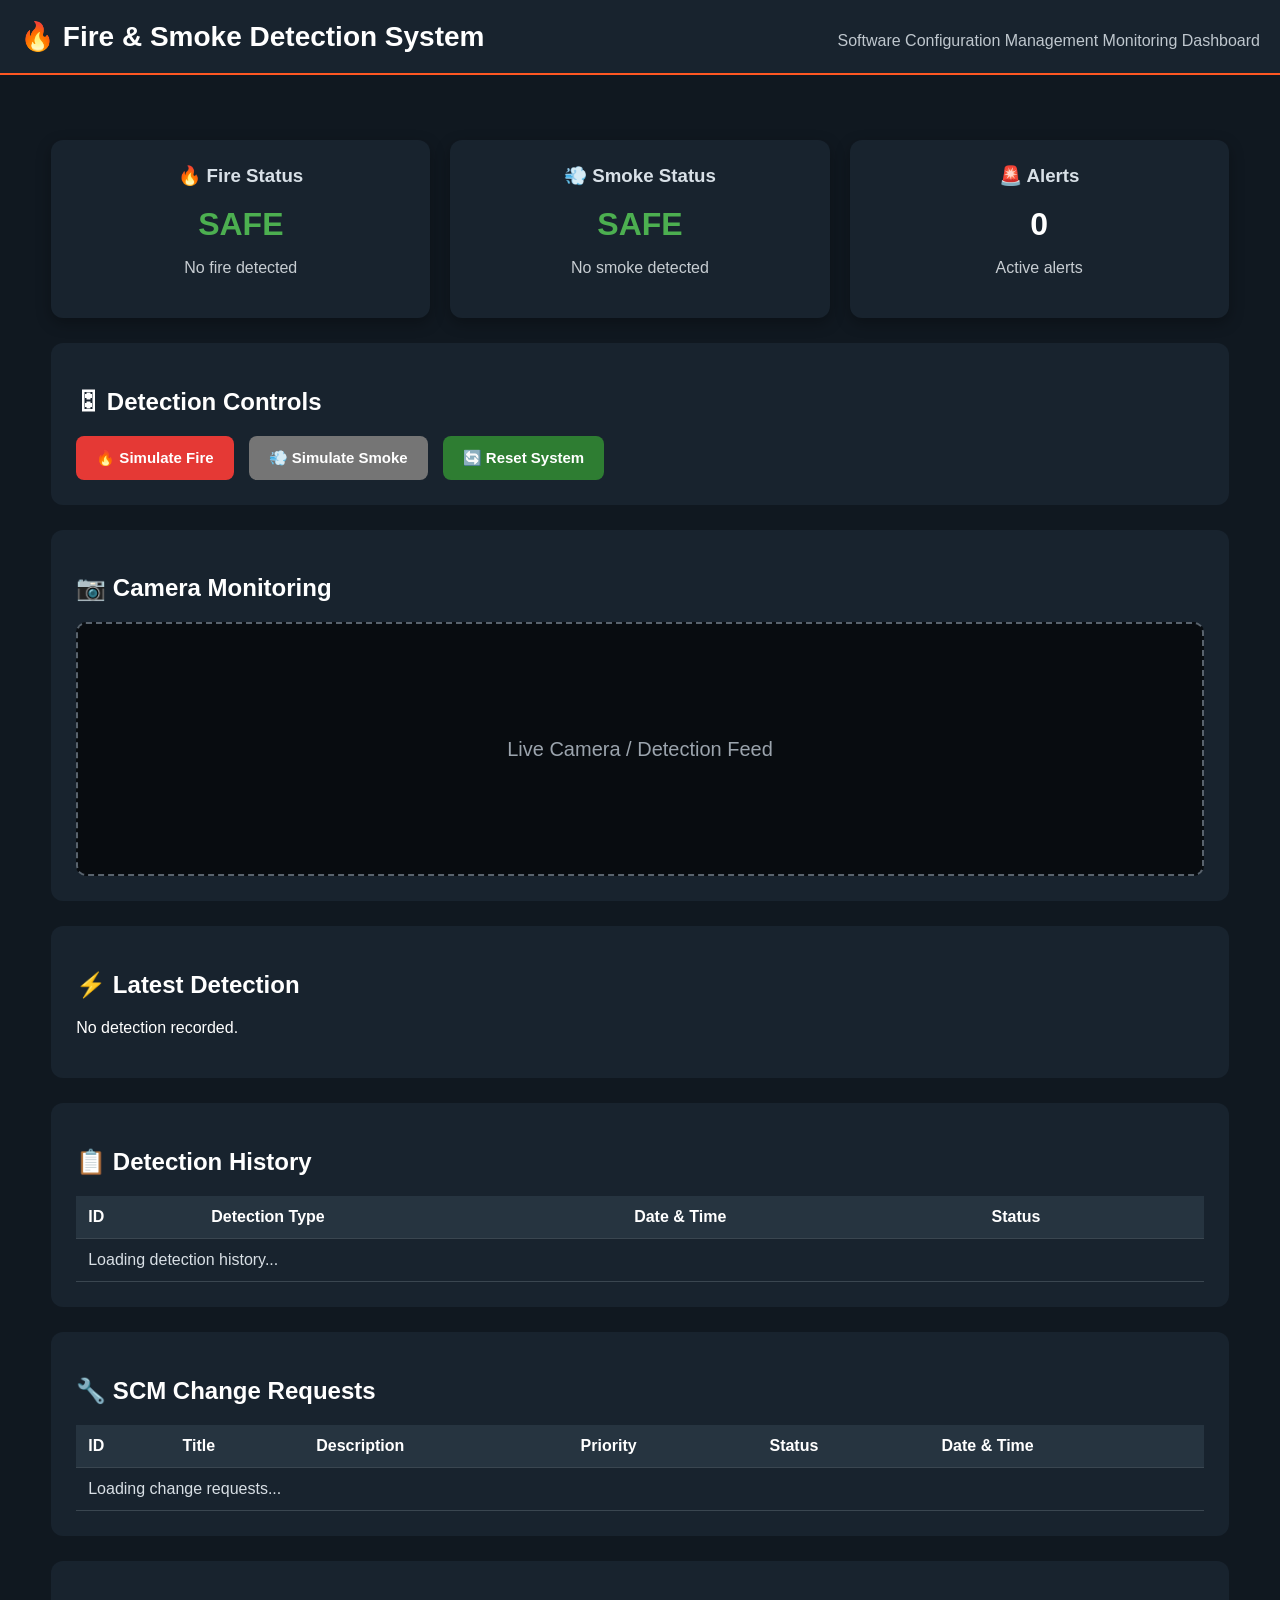
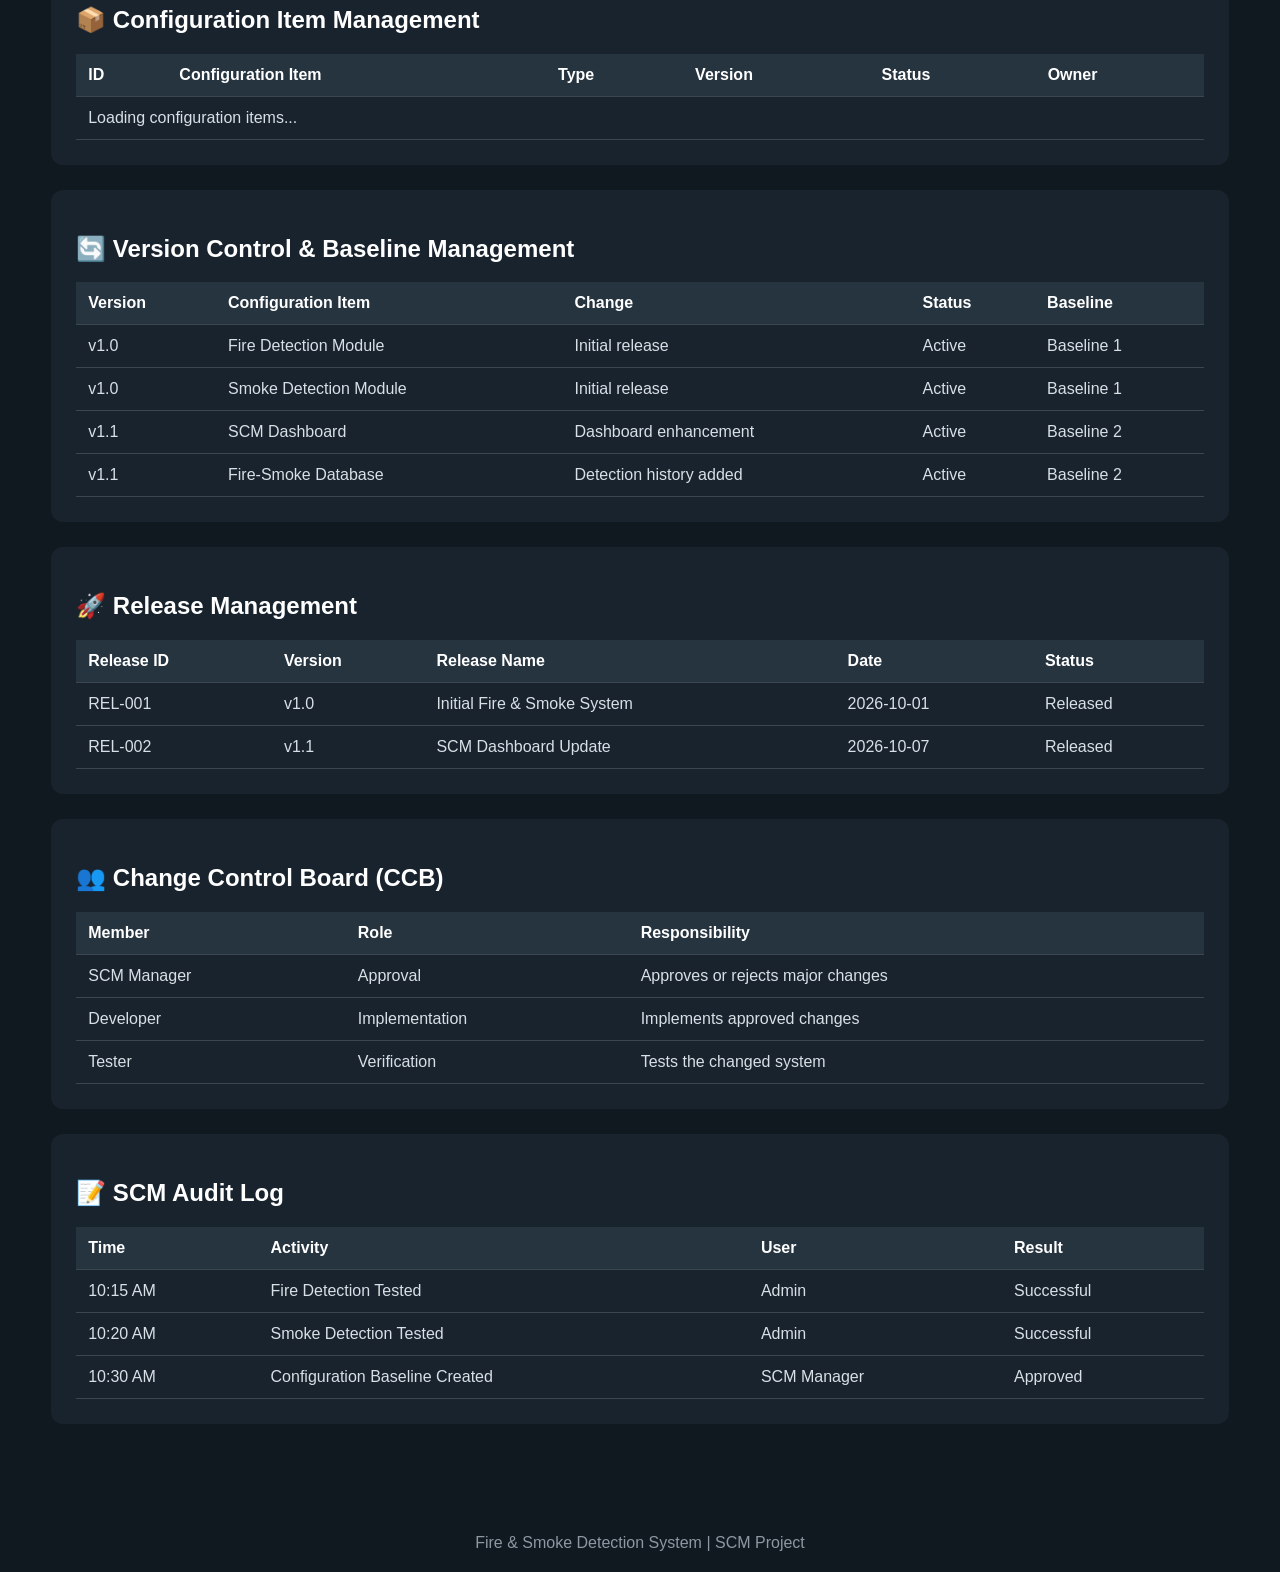
==== index.html @ d0b24cec "Add files via upload" ====
<!DOCTYPE html>
<html lang="en">

<head>

    <meta charset="UTF-8">
    <meta name="viewport" content="width=device-width, initial-scale=1.0">

    <title>Fire & Smoke Detection - SCM Dashboard</title>

    <link rel="stylesheet" href="style.css">

    <style>

        body {
            font-family: Arial, sans-serif;
            margin: 0;
            background: #101820;
            color: white;
        }

        .header {
            background: #18232e;
            padding: 20px;
            text-align: center;
            border-bottom: 2px solid #ff5722;
        }

        .header h1 {
            margin: 0;
            font-size: 28px;
        }

        .header p {
            margin: 8px 0 0;
            color: #bfc7ce;
        }

        .container {
            width: 92%;
            margin: 25px auto;
        }

        .cards {
            display: grid;
            grid-template-columns: repeat(3, 1fr);
            gap: 20px;
            margin-bottom: 25px;
        }

        .card {
            background: #18232e;
            padding: 25px;
            border-radius: 12px;
            text-align: center;
            box-shadow: 0 5px 15px rgba(0, 0, 0, 0.3);
        }

        .card h3 {
            color: #d8e0e7;
        }

        .number {
            font-size: 32px;
            font-weight: bold;
            margin: 15px 0;
        }

        .safe {
            color: #4caf50;
        }

        .danger {
            color: #ff5252;
        }

        .message {
            color: #c7cdd2;
        }

        .controls,
        .camera,
        .latest,
        .history-section,
        .change-section,
        .version-section {
            background: #18232e;
            padding: 25px;
            border-radius: 12px;
            margin-bottom: 25px;
        }

        .buttons {
            display: flex;
            gap: 15px;
            flex-wrap: wrap;
        }

        button {
            padding: 13px 20px;
            border: none;
            border-radius: 8px;
            cursor: pointer;
            font-size: 15px;
            font-weight: bold;
        }

        .fire-btn {
            background: #e53935;
            color: white;
        }

        .smoke-btn {
            background: #757575;
            color: white;
        }

        .reset-btn {
            background: #2e7d32;
            color: white;
        }

        button:hover {
            opacity: 0.85;
        }

        .camera-box {
            height: 250px;
            background: #080c10;
            border: 2px dashed #59636d;
            border-radius: 10px;

            display: flex;
            align-items: center;
            justify-content: center;

            color: #9ba4ad;
            font-size: 20px;
        }

        table {
            width: 100%;
            border-collapse: collapse;
            margin-top: 15px;
            min-width: 700px;
        }

        th,
        td {
            padding: 12px;
            border-bottom: 1px solid #3a4650;
            text-align: left;
        }

        th {
            background: #263440;
        }

        td {
            color: #d8dfe5;
        }

        .footer {
            text-align: center;
            padding: 20px;
            color: #8d98a3;
        }

        @media (max-width: 800px) {

            .cards {
                grid-template-columns: 1fr;
            }

            .container {
                width: 95%;
            }

        }

    </style>

</head>

<body>


    <!-- ================= HEADER ================= -->

    <header class="header">

        <h1>🔥 Fire & Smoke Detection System</h1>

        <p>
            Software Configuration Management Monitoring Dashboard
        </p>

    </header>


    <div class="container">


        <!-- ================= STATUS CARDS ================= -->

        <section class="cards">

            <div class="card">

                <h3>🔥 Fire Status</h3>

                <div id="fireStatus" class="number safe">
                    SAFE
                </div>

                <p id="fireMessage" class="message">
                    No fire detected
                </p>

            </div>


            <div class="card">

                <h3>💨 Smoke Status</h3>

                <div id="smokeStatus" class="number safe">
                    SAFE
                </div>

                <p id="smokeMessage" class="message">
                    No smoke detected
                </p>

            </div>


            <div class="card">

                <h3>🚨 Alerts</h3>

                <div id="alertCount" class="number">
                    0
                </div>

                <p class="message">
                    Active alerts
                </p>

            </div>

        </section>


        <!-- ================= DETECTION CONTROLS ================= -->

        <section class="controls">

            <h2>🎛 Detection Controls</h2>

            <div class="buttons">

                <button
                    class="fire-btn"
                    onclick="detectFire()">
                    🔥 Simulate Fire
                </button>

                <button
                    class="smoke-btn"
                    onclick="detectSmoke()">
                    💨 Simulate Smoke
                </button>

                <button
                    class="reset-btn"
                    onclick="resetSystem()">
                    🔄 Reset System
                </button>

            </div>

        </section>


        <!-- ================= CAMERA ================= -->

        <section class="camera">

            <h2>📷 Camera Monitoring</h2>

            <div class="camera-box">
                Live Camera / Detection Feed
            </div>

        </section>


        <!-- ================= LATEST DETECTION ================= -->

        <section class="latest">

            <h2>⚡ Latest Detection</h2>

            <p id="latestDetection">
                No detection recorded.
            </p>

        </section>


        <!-- ================= DETECTION HISTORY ================= -->

        <section class="history-section">

            <h2>📋 Detection History</h2>

            <table>

                <thead>

                    <tr>
                        <th>ID</th>
                        <th>Detection Type</th>
                        <th>Date & Time</th>
                        <th>Status</th>
                    </tr>

                </thead>

                <tbody id="detectionTableBody">

                    <tr>
                        <td colspan="4">
                            Loading detection history...
                        </td>
                    </tr>

                </tbody>

            </table>

        </section>


        <!-- ================= SCM CHANGE REQUESTS ================= -->

        <section class="change-section">

            <h2>🔧 SCM Change Requests</h2>

            <table>

                <thead>

                    <tr>
                        <th>ID</th>
                        <th>Title</th>
                        <th>Description</th>
                        <th>Priority</th>
                        <th>Status</th>
                        <th>Date & Time</th>
                    </tr>

                </thead>

                <tbody id="changeRequestBody">

                    <tr>
                        <td colspan="6">
                            Loading change requests...
                        </td>
                    </tr>

                </tbody>

            </table>

        </section>


        <!-- ================= CONFIGURATION ITEMS ================= -->

        <section class="change-section">

            <h2>📦 Configuration Item Management</h2>

            <table>

                <thead>

                    <tr>
                        <th>ID</th>
                        <th>Configuration Item</th>
                        <th>Type</th>
                        <th>Version</th>
                        <th>Status</th>
                        <th>Owner</th>
                    </tr>

                </thead>

                <tbody id="configurationItemBody">

                    <tr>
                        <td colspan="6">
                            Loading configuration items...
                        </td>
                    </tr>

                </tbody>

            </table>

        </section>


        <!-- ================= VERSION CONTROL ================= -->

        <section class="version-section">

            <h2>🔄 Version Control & Baseline Management</h2>

            <table>

                <thead>

                    <tr>
                        <th>Version</th>
                        <th>Configuration Item</th>
                        <th>Change</th>
                        <th>Status</th>
                        <th>Baseline</th>
                    </tr>

                </thead>

                <tbody>

                    <tr>
                        <td>v1.0</td>
                        <td>Fire Detection Module</td>
                        <td>Initial release</td>
                        <td>Active</td>
                        <td>Baseline 1</td>
                    </tr>

                    <tr>
                        <td>v1.0</td>
                        <td>Smoke Detection Module</td>
                        <td>Initial release</td>
                        <td>Active</td>
                        <td>Baseline 1</td>
                    </tr>

                    <tr>
                        <td>v1.1</td>
                        <td>SCM Dashboard</td>
                        <td>Dashboard enhancement</td>
                        <td>Active</td>
                        <td>Baseline 2</td>
                    </tr>

                    <tr>
                        <td>v1.1</td>
                        <td>Fire-Smoke Database</td>
                        <td>Detection history added</td>
                        <td>Active</td>
                        <td>Baseline 2</td>
                    </tr>

                </tbody>

            </table>

        </section>


        <!-- ================= RELEASE MANAGEMENT ================= -->

        <section class="version-section">

            <h2>🚀 Release Management</h2>

            <table>

                <thead>

                    <tr>
                        <th>Release ID</th>
                        <th>Version</th>
                        <th>Release Name</th>
                        <th>Date</th>
                        <th>Status</th>
                    </tr>

                </thead>

                <tbody>

                    <tr>
                        <td>REL-001</td>
                        <td>v1.0</td>
                        <td>Initial Fire & Smoke System</td>
                        <td>2026-10-01</td>
                        <td>Released</td>
                    </tr>

                    <tr>
                        <td>REL-002</td>
                        <td>v1.1</td>
                        <td>SCM Dashboard Update</td>
                        <td>2026-10-07</td>
                        <td>Released</td>
                    </tr>

                </tbody>

            </table>

        </section>


        <!-- ================= CHANGE CONTROL BOARD ================= -->

        <section class="version-section">

            <h2>👥 Change Control Board (CCB)</h2>

            <table>

                <thead>

                    <tr>
                        <th>Member</th>
                        <th>Role</th>
                        <th>Responsibility</th>
                    </tr>

                </thead>

                <tbody>

                    <tr>
                        <td>SCM Manager</td>
                        <td>Approval</td>
                        <td>Approves or rejects major changes</td>
                    </tr>

                    <tr>
                        <td>Developer</td>
                        <td>Implementation</td>
                        <td>Implements approved changes</td>
                    </tr>

                    <tr>
                        <td>Tester</td>
                        <td>Verification</td>
                        <td>Tests the changed system</td>
                    </tr>

                </tbody>

            </table>

        </section>


        <!-- ================= SCM AUDIT LOG ================= -->

        <section class="version-section">

            <h2>📝 SCM Audit Log</h2>

            <table>

                <thead>

                    <tr>
                        <th>Time</th>
                        <th>Activity</th>
                        <th>User</th>
                        <th>Result</th>
                    </tr>

                </thead>

                <tbody>

                    <tr>
                        <td>10:15 AM</td>
                        <td>Fire Detection Tested</td>
                        <td>Admin</td>
                        <td>Successful</td>
                    </tr>

                    <tr>
                        <td>10:20 AM</td>
                        <td>Smoke Detection Tested</td>
                        <td>Admin</td>
                        <td>Successful</td>
                    </tr>

                    <tr>
                        <td>10:30 AM</td>
                        <td>Configuration Baseline Created</td>
                        <td>SCM Manager</td>
                        <td>Approved</td>
                    </tr>

                </tbody>

            </table>

        </section>


    </div>


    <!-- ================= FOOTER ================= -->

    <footer class="footer">

        Fire & Smoke Detection System | SCM Project

    </footer>


    <script src="script.js"></script>

</body>

</html>
---- style.css ----
body {
    margin: 0;
    font-family: Arial, sans-serif;
    background: #0f172a;
    color: white;
}

.header {
    background: #1e293b;
    padding: 20px 40px;
    display: flex;
    justify-content: space-between;
    align-items: center;
}

.logo {
    font-size: 24px;
    font-weight: bold;
}

.status {
    color: #22c55e;
}

.container {
    padding: 40px;
}

.welcome {
    margin-bottom: 30px;
}

.cards {
    display: grid;
    grid-template-columns: repeat(4, 1fr);
    gap: 20px;
}

.card {
    background: #1e293b;
    padding: 25px;
    border-radius: 15px;
    box-shadow: 0 5px 15px rgba(0,0,0,0.3);
}

.card h3 {
    margin-top: 0;
}

.number {
    font-size: 32px;
    font-weight: bold;
}

.safe {
    color: #22c55e;
}

.warning {
    color: #facc15;
}

.danger {
    color: #ef4444;
}

button {
    background: #ef4444;
    color: white;
    border: none;
    padding: 12px 25px;
    border-radius: 8px;
    cursor: pointer;
}

button:hover {
    background: #dc2626;
}
.login-container {
    min-height: 100vh;
    display: flex;
    justify-content: center;
    align-items: center;
}

.login-box {
    width: 350px;
    background: #1e293b;
    padding: 40px;
    border-radius: 20px;
    text-align: center;
    box-shadow: 0 10px 30px rgba(0,0,0,0.4);
}

.login-box h1 {
    font-size: 50px;
    margin-bottom: 10px;
}

.login-box h2 {
    margin-bottom: 5px;
}

.login-box p {
    color: #94a3b8;
    margin-bottom: 30px;
}

.login-box form {
    text-align: left;
}

.login-box label {
    display: block;
    margin-top: 15px;
    margin-bottom: 8px;
}

.login-box input {
    width: 100%;
    padding: 12px;
    box-sizing: border-box;
    border: none;
    border-radius: 8px;
    background: #334155;
    color: white;
    outline: none;
}

.login-box button {
    width: 100%;
    margin-top: 25px;
}
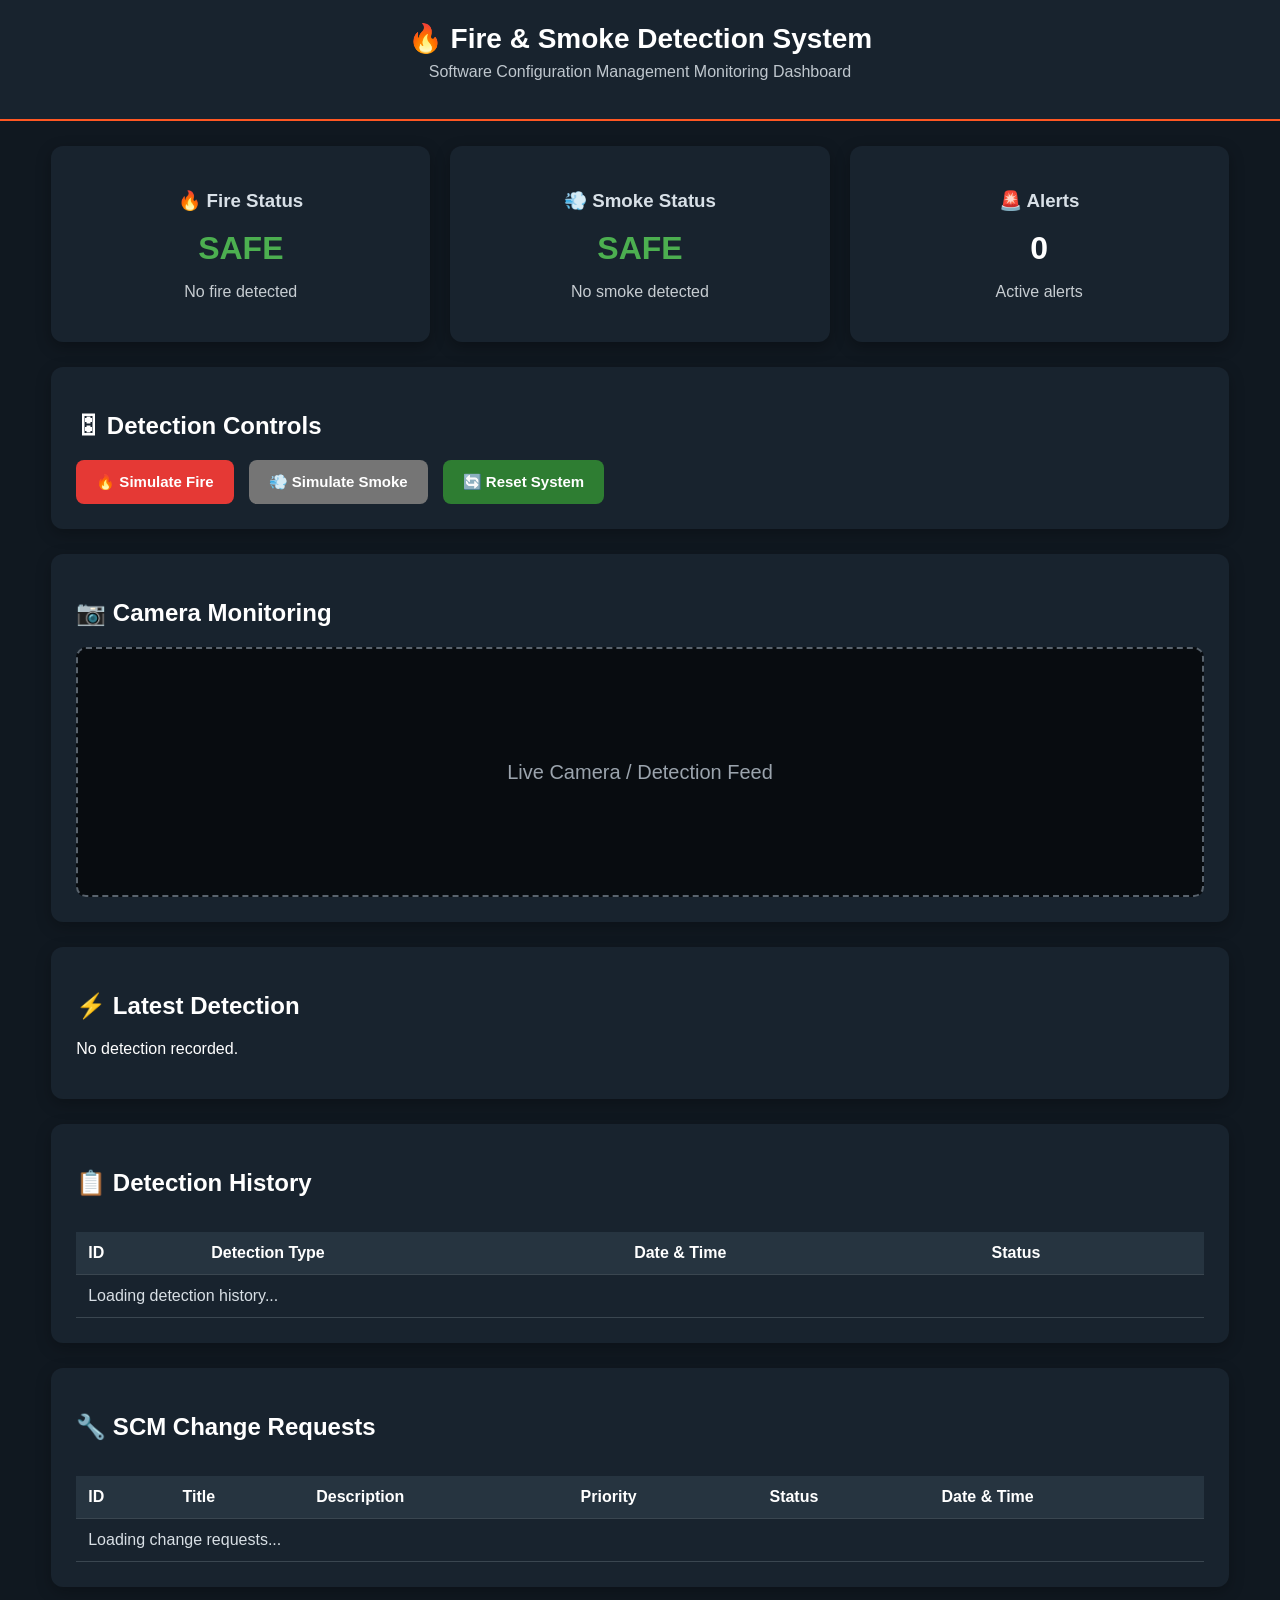
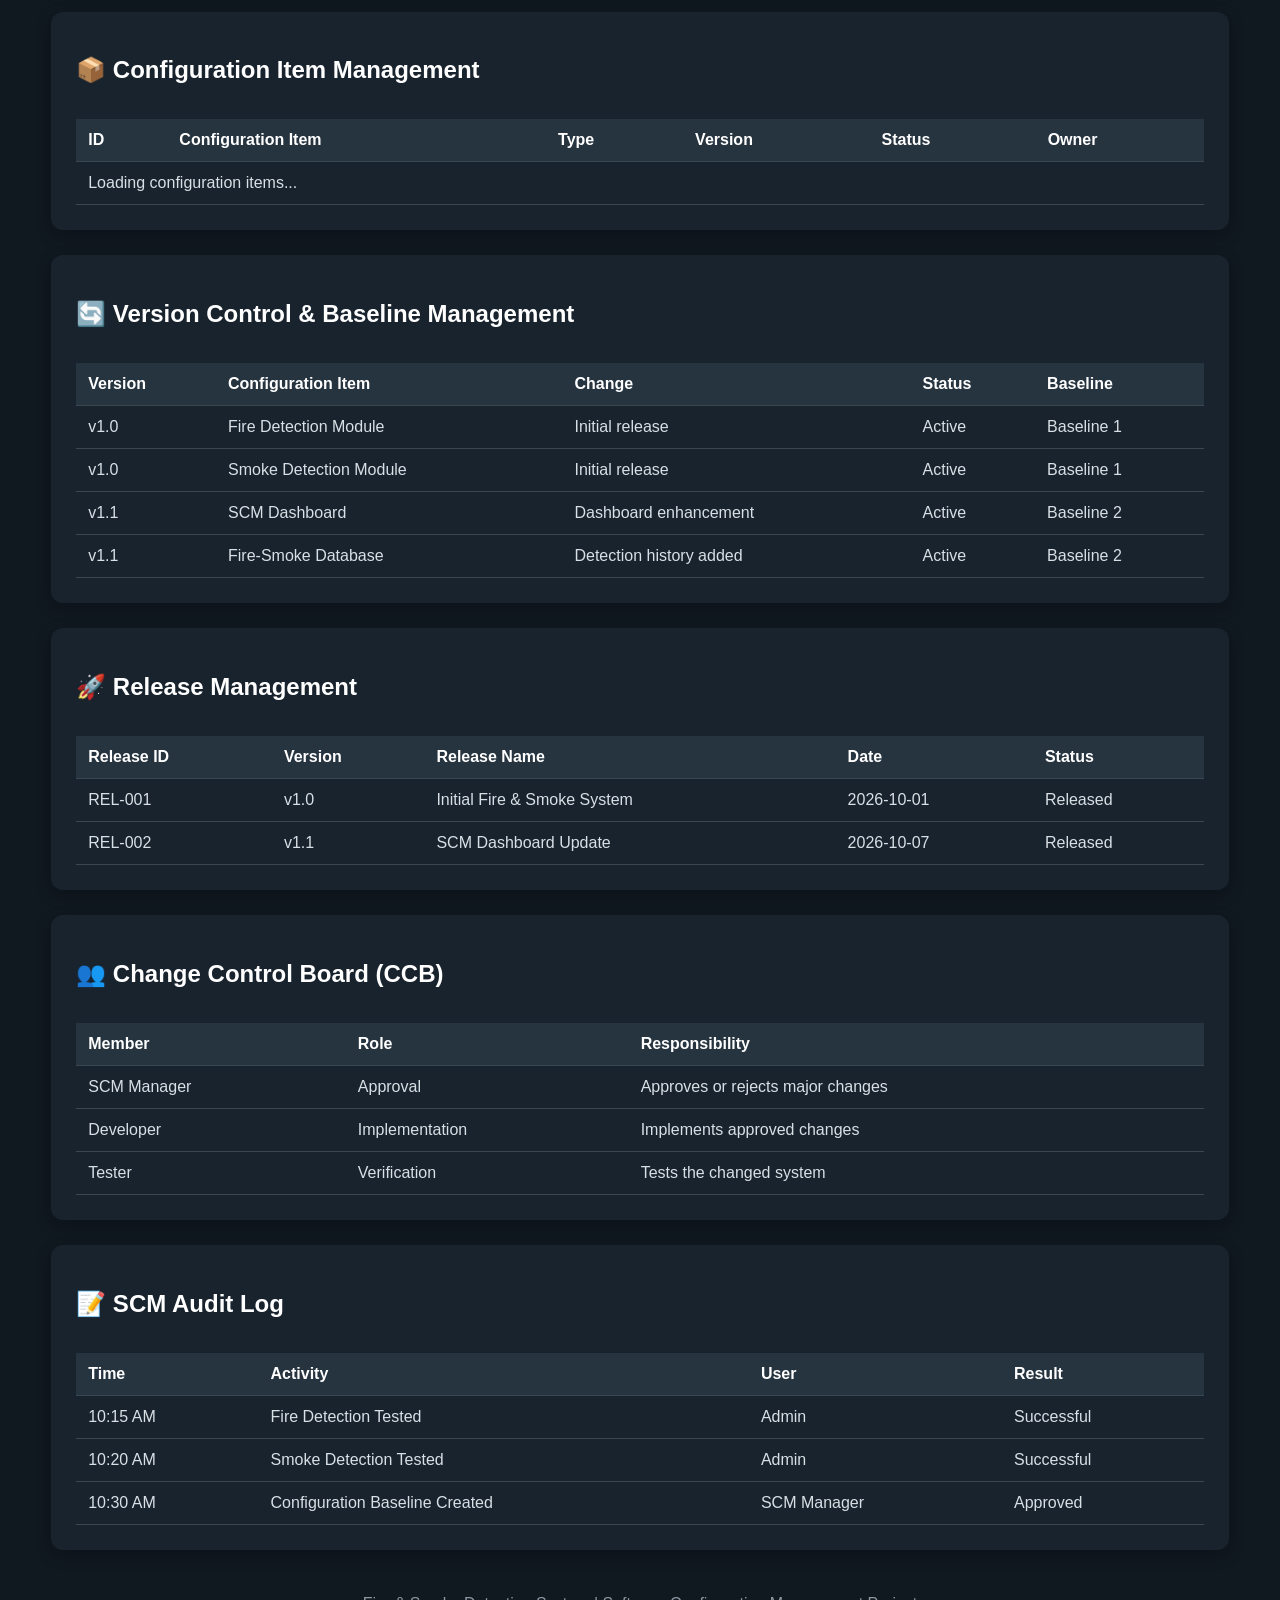
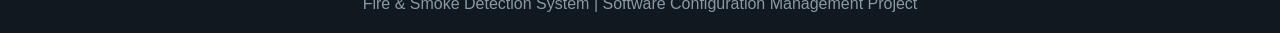
==== commit 9c2e9b88: "Add files via upload Final Fire and Smoke SCM Dashboard" ====
--- a/index.html
+++ b/index.html
@@ -4,192 +4,27 @@
 <head>
 
     <meta charset="UTF-8">
-    <meta name="viewport" content="width=device-width, initial-scale=1.0">
-
-    <title>Fire & Smoke Detection - SCM Dashboard</title>
+
+    <meta name="viewport"
+          content="width=device-width, initial-scale=1.0">
+
+    <title>
+        Fire & Smoke Detection - SCM Dashboard
+    </title>
 
     <link rel="stylesheet" href="style.css">
 
-    <style>
-
-        body {
-            font-family: Arial, sans-serif;
-            margin: 0;
-            background: #101820;
-            color: white;
-        }
-
-        .header {
-            background: #18232e;
-            padding: 20px;
-            text-align: center;
-            border-bottom: 2px solid #ff5722;
-        }
-
-        .header h1 {
-            margin: 0;
-            font-size: 28px;
-        }
-
-        .header p {
-            margin: 8px 0 0;
-            color: #bfc7ce;
-        }
-
-        .container {
-            width: 92%;
-            margin: 25px auto;
-        }
-
-        .cards {
-            display: grid;
-            grid-template-columns: repeat(3, 1fr);
-            gap: 20px;
-            margin-bottom: 25px;
-        }
-
-        .card {
-            background: #18232e;
-            padding: 25px;
-            border-radius: 12px;
-            text-align: center;
-            box-shadow: 0 5px 15px rgba(0, 0, 0, 0.3);
-        }
-
-        .card h3 {
-            color: #d8e0e7;
-        }
-
-        .number {
-            font-size: 32px;
-            font-weight: bold;
-            margin: 15px 0;
-        }
-
-        .safe {
-            color: #4caf50;
-        }
-
-        .danger {
-            color: #ff5252;
-        }
-
-        .message {
-            color: #c7cdd2;
-        }
-
-        .controls,
-        .camera,
-        .latest,
-        .history-section,
-        .change-section,
-        .version-section {
-            background: #18232e;
-            padding: 25px;
-            border-radius: 12px;
-            margin-bottom: 25px;
-        }
-
-        .buttons {
-            display: flex;
-            gap: 15px;
-            flex-wrap: wrap;
-        }
-
-        button {
-            padding: 13px 20px;
-            border: none;
-            border-radius: 8px;
-            cursor: pointer;
-            font-size: 15px;
-            font-weight: bold;
-        }
-
-        .fire-btn {
-            background: #e53935;
-            color: white;
-        }
-
-        .smoke-btn {
-            background: #757575;
-            color: white;
-        }
-
-        .reset-btn {
-            background: #2e7d32;
-            color: white;
-        }
-
-        button:hover {
-            opacity: 0.85;
-        }
-
-        .camera-box {
-            height: 250px;
-            background: #080c10;
-            border: 2px dashed #59636d;
-            border-radius: 10px;
-
-            display: flex;
-            align-items: center;
-            justify-content: center;
-
-            color: #9ba4ad;
-            font-size: 20px;
-        }
-
-        table {
-            width: 100%;
-            border-collapse: collapse;
-            margin-top: 15px;
-            min-width: 700px;
-        }
-
-        th,
-        td {
-            padding: 12px;
-            border-bottom: 1px solid #3a4650;
-            text-align: left;
-        }
-
-        th {
-            background: #263440;
-        }
-
-        td {
-            color: #d8dfe5;
-        }
-
-        .footer {
-            text-align: center;
-            padding: 20px;
-            color: #8d98a3;
-        }
-
-        @media (max-width: 800px) {
-
-            .cards {
-                grid-template-columns: 1fr;
-            }
-
-            .container {
-                width: 95%;
-            }
-
-        }
-
-    </style>
-
 </head>
 
 <body>
 
-
-    <!-- ================= HEADER ================= -->
+    <!-- HEADER -->
 
     <header class="header">
 
-        <h1>🔥 Fire & Smoke Detection System</h1>
+        <h1>
+            🔥 Fire & Smoke Detection System
+        </h1>
 
         <p>
             Software Configuration Management Monitoring Dashboard
@@ -201,19 +36,23 @@
     <div class="container">
 
 
-        <!-- ================= STATUS CARDS ================= -->
+        <!-- STATUS CARDS -->
 
         <section class="cards">
 
             <div class="card">
 
-                <h3>🔥 Fire Status</h3>
-
-                <div id="fireStatus" class="number safe">
+                <h3>
+                    🔥 Fire Status
+                </h3>
+
+                <div id="fireStatus"
+                     class="number safe">
                     SAFE
                 </div>
 
-                <p id="fireMessage" class="message">
+                <p id="fireMessage"
+                   class="message">
                     No fire detected
                 </p>
 
@@ -222,13 +61,17 @@
 
             <div class="card">
 
-                <h3>💨 Smoke Status</h3>
-
-                <div id="smokeStatus" class="number safe">
+                <h3>
+                    💨 Smoke Status
+                </h3>
+
+                <div id="smokeStatus"
+                     class="number safe">
                     SAFE
                 </div>
 
-                <p id="smokeMessage" class="message">
+                <p id="smokeMessage"
+                   class="message">
                     No smoke detected
                 </p>
 
@@ -237,9 +80,12 @@
 
             <div class="card">
 
-                <h3>🚨 Alerts</h3>
-
-                <div id="alertCount" class="number">
+                <h3>
+                    🚨 Alerts
+                </h3>
+
+                <div id="alertCount"
+                     class="number">
                     0
                 </div>
 
@@ -252,30 +98,37 @@
         </section>
 
 
-        <!-- ================= DETECTION CONTROLS ================= -->
-
-        <section class="controls">
-
-            <h2>🎛 Detection Controls</h2>
+        <!-- DETECTION CONTROLS -->
+
+        <section class="section-box">
+
+            <h2>
+                🎛 Detection Controls
+            </h2>
 
             <div class="buttons">
 
-                <button
-                    class="fire-btn"
-                    onclick="detectFire()">
+                <button class="fire-btn"
+                        onclick="detectFire()">
+
                     🔥 Simulate Fire
+
                 </button>
 
-                <button
-                    class="smoke-btn"
-                    onclick="detectSmoke()">
+
+                <button class="smoke-btn"
+                        onclick="detectSmoke()">
+
                     💨 Simulate Smoke
+
                 </button>
 
-                <button
-                    class="reset-btn"
-                    onclick="resetSystem()">
+
+                <button class="reset-btn"
+                        onclick="resetSystem()">
+
                     🔄 Reset System
+
                 </button>
 
             </div>
@@ -283,334 +136,394 @@
         </section>
 
 
-        <!-- ================= CAMERA ================= -->
-
-        <section class="camera">
-
-            <h2>📷 Camera Monitoring</h2>
+        <!-- CAMERA -->
+
+        <section class="section-box">
+
+            <h2>
+                📷 Camera Monitoring
+            </h2>
 
             <div class="camera-box">
+
                 Live Camera / Detection Feed
-            </div>
-
-        </section>
-
-
-        <!-- ================= LATEST DETECTION ================= -->
-
-        <section class="latest">
-
-            <h2>⚡ Latest Detection</h2>
+
+            </div>
+
+        </section>
+
+
+        <!-- LATEST DETECTION -->
+
+        <section class="section-box">
+
+            <h2>
+                ⚡ Latest Detection
+            </h2>
 
             <p id="latestDetection">
+
                 No detection recorded.
+
             </p>
 
         </section>
 
 
-        <!-- ================= DETECTION HISTORY ================= -->
-
-        <section class="history-section">
-
-            <h2>📋 Detection History</h2>
-
-            <table>
-
-                <thead>
-
-                    <tr>
-                        <th>ID</th>
-                        <th>Detection Type</th>
-                        <th>Date & Time</th>
-                        <th>Status</th>
-                    </tr>
-
-                </thead>
-
-                <tbody id="detectionTableBody">
-
-                    <tr>
-                        <td colspan="4">
-                            Loading detection history...
-                        </td>
-                    </tr>
-
-                </tbody>
-
-            </table>
-
-        </section>
-
-
-        <!-- ================= SCM CHANGE REQUESTS ================= -->
-
-        <section class="change-section">
-
-            <h2>🔧 SCM Change Requests</h2>
-
-            <table>
-
-                <thead>
-
-                    <tr>
-                        <th>ID</th>
-                        <th>Title</th>
-                        <th>Description</th>
-                        <th>Priority</th>
-                        <th>Status</th>
-                        <th>Date & Time</th>
-                    </tr>
-
-                </thead>
-
-                <tbody id="changeRequestBody">
-
-                    <tr>
-                        <td colspan="6">
-                            Loading change requests...
-                        </td>
-                    </tr>
-
-                </tbody>
-
-            </table>
-
-        </section>
-
-
-        <!-- ================= CONFIGURATION ITEMS ================= -->
-
-        <section class="change-section">
-
-            <h2>📦 Configuration Item Management</h2>
-
-            <table>
-
-                <thead>
-
-                    <tr>
-                        <th>ID</th>
-                        <th>Configuration Item</th>
-                        <th>Type</th>
-                        <th>Version</th>
-                        <th>Status</th>
-                        <th>Owner</th>
-                    </tr>
-
-                </thead>
-
-                <tbody id="configurationItemBody">
-
-                    <tr>
-                        <td colspan="6">
-                            Loading configuration items...
-                        </td>
-                    </tr>
-
-                </tbody>
-
-            </table>
-
-        </section>
-
-
-        <!-- ================= VERSION CONTROL ================= -->
-
-        <section class="version-section">
-
-            <h2>🔄 Version Control & Baseline Management</h2>
-
-            <table>
-
-                <thead>
-
-                    <tr>
-                        <th>Version</th>
-                        <th>Configuration Item</th>
-                        <th>Change</th>
-                        <th>Status</th>
-                        <th>Baseline</th>
-                    </tr>
-
-                </thead>
-
-                <tbody>
-
-                    <tr>
-                        <td>v1.0</td>
-                        <td>Fire Detection Module</td>
-                        <td>Initial release</td>
-                        <td>Active</td>
-                        <td>Baseline 1</td>
-                    </tr>
-
-                    <tr>
-                        <td>v1.0</td>
-                        <td>Smoke Detection Module</td>
-                        <td>Initial release</td>
-                        <td>Active</td>
-                        <td>Baseline 1</td>
-                    </tr>
-
-                    <tr>
-                        <td>v1.1</td>
-                        <td>SCM Dashboard</td>
-                        <td>Dashboard enhancement</td>
-                        <td>Active</td>
-                        <td>Baseline 2</td>
-                    </tr>
-
-                    <tr>
-                        <td>v1.1</td>
-                        <td>Fire-Smoke Database</td>
-                        <td>Detection history added</td>
-                        <td>Active</td>
-                        <td>Baseline 2</td>
-                    </tr>
-
-                </tbody>
-
-            </table>
-
-        </section>
-
-
-        <!-- ================= RELEASE MANAGEMENT ================= -->
-
-        <section class="version-section">
-
-            <h2>🚀 Release Management</h2>
-
-            <table>
-
-                <thead>
-
-                    <tr>
-                        <th>Release ID</th>
-                        <th>Version</th>
-                        <th>Release Name</th>
-                        <th>Date</th>
-                        <th>Status</th>
-                    </tr>
-
-                </thead>
-
-                <tbody>
-
-                    <tr>
-                        <td>REL-001</td>
-                        <td>v1.0</td>
-                        <td>Initial Fire & Smoke System</td>
-                        <td>2026-10-01</td>
-                        <td>Released</td>
-                    </tr>
-
-                    <tr>
-                        <td>REL-002</td>
-                        <td>v1.1</td>
-                        <td>SCM Dashboard Update</td>
-                        <td>2026-10-07</td>
-                        <td>Released</td>
-                    </tr>
-
-                </tbody>
-
-            </table>
-
-        </section>
-
-
-        <!-- ================= CHANGE CONTROL BOARD ================= -->
-
-        <section class="version-section">
-
-            <h2>👥 Change Control Board (CCB)</h2>
-
-            <table>
-
-                <thead>
-
-                    <tr>
-                        <th>Member</th>
-                        <th>Role</th>
-                        <th>Responsibility</th>
-                    </tr>
-
-                </thead>
-
-                <tbody>
-
-                    <tr>
-                        <td>SCM Manager</td>
-                        <td>Approval</td>
-                        <td>Approves or rejects major changes</td>
-                    </tr>
-
-                    <tr>
-                        <td>Developer</td>
-                        <td>Implementation</td>
-                        <td>Implements approved changes</td>
-                    </tr>
-
-                    <tr>
-                        <td>Tester</td>
-                        <td>Verification</td>
-                        <td>Tests the changed system</td>
-                    </tr>
-
-                </tbody>
-
-            </table>
-
-        </section>
-
-
-        <!-- ================= SCM AUDIT LOG ================= -->
-
-        <section class="version-section">
-
-            <h2>📝 SCM Audit Log</h2>
-
-            <table>
-
-                <thead>
-
-                    <tr>
-                        <th>Time</th>
-                        <th>Activity</th>
-                        <th>User</th>
-                        <th>Result</th>
-                    </tr>
-
-                </thead>
-
-                <tbody>
-
-                    <tr>
-                        <td>10:15 AM</td>
-                        <td>Fire Detection Tested</td>
-                        <td>Admin</td>
-                        <td>Successful</td>
-                    </tr>
-
-                    <tr>
-                        <td>10:20 AM</td>
-                        <td>Smoke Detection Tested</td>
-                        <td>Admin</td>
-                        <td>Successful</td>
-                    </tr>
-
-                    <tr>
-                        <td>10:30 AM</td>
-                        <td>Configuration Baseline Created</td>
-                        <td>SCM Manager</td>
-                        <td>Approved</td>
-                    </tr>
-
-                </tbody>
-
-            </table>
+        <!-- DETECTION HISTORY -->
+
+        <section class="section-box">
+
+            <h2>
+                📋 Detection History
+            </h2>
+
+            <div class="table-container">
+
+                <table>
+
+                    <thead>
+
+                        <tr>
+                            <th>ID</th>
+                            <th>Detection Type</th>
+                            <th>Date & Time</th>
+                            <th>Status</th>
+                        </tr>
+
+                    </thead>
+
+                    <tbody id="detectionTableBody">
+
+                        <tr>
+                            <td colspan="4">
+                                Loading detection history...
+                            </td>
+                        </tr>
+
+                    </tbody>
+
+                </table>
+
+            </div>
+
+        </section>
+
+
+        <!-- CHANGE REQUESTS -->
+
+        <section class="section-box">
+
+            <h2>
+                🔧 SCM Change Requests
+            </h2>
+
+            <div class="table-container">
+
+                <table>
+
+                    <thead>
+
+                        <tr>
+                            <th>ID</th>
+                            <th>Title</th>
+                            <th>Description</th>
+                            <th>Priority</th>
+                            <th>Status</th>
+                            <th>Date & Time</th>
+                        </tr>
+
+                    </thead>
+
+                    <tbody id="changeRequestBody">
+
+                        <tr>
+                            <td colspan="6">
+                                Loading change requests...
+                            </td>
+                        </tr>
+
+                    </tbody>
+
+                </table>
+
+            </div>
+
+        </section>
+
+
+        <!-- CONFIGURATION ITEMS -->
+
+        <section class="section-box">
+
+            <h2>
+                📦 Configuration Item Management
+            </h2>
+
+            <div class="table-container">
+
+                <table>
+
+                    <thead>
+
+                        <tr>
+                            <th>ID</th>
+                            <th>Configuration Item</th>
+                            <th>Type</th>
+                            <th>Version</th>
+                            <th>Status</th>
+                            <th>Owner</th>
+                        </tr>
+
+                    </thead>
+
+                    <tbody id="configurationItemBody">
+
+                        <tr>
+                            <td colspan="6">
+                                Loading configuration items...
+                            </td>
+                        </tr>
+
+                    </tbody>
+
+                </table>
+
+            </div>
+
+        </section>
+
+
+        <!-- VERSION CONTROL -->
+
+        <section class="section-box">
+
+            <h2>
+                🔄 Version Control & Baseline Management
+            </h2>
+
+            <div class="table-container">
+
+                <table>
+
+                    <thead>
+
+                        <tr>
+                            <th>Version</th>
+                            <th>Configuration Item</th>
+                            <th>Change</th>
+                            <th>Status</th>
+                            <th>Baseline</th>
+                        </tr>
+
+                    </thead>
+
+                    <tbody>
+
+                        <tr>
+                            <td>v1.0</td>
+                            <td>Fire Detection Module</td>
+                            <td>Initial release</td>
+                            <td>Active</td>
+                            <td>Baseline 1</td>
+                        </tr>
+
+                        <tr>
+                            <td>v1.0</td>
+                            <td>Smoke Detection Module</td>
+                            <td>Initial release</td>
+                            <td>Active</td>
+                            <td>Baseline 1</td>
+                        </tr>
+
+                        <tr>
+                            <td>v1.1</td>
+                            <td>SCM Dashboard</td>
+                            <td>Dashboard enhancement</td>
+                            <td>Active</td>
+                            <td>Baseline 2</td>
+                        </tr>
+
+                        <tr>
+                            <td>v1.1</td>
+                            <td>Fire-Smoke Database</td>
+                            <td>Detection history added</td>
+                            <td>Active</td>
+                            <td>Baseline 2</td>
+                        </tr>
+
+                    </tbody>
+
+                </table>
+
+            </div>
+
+        </section>
+
+
+        <!-- RELEASE MANAGEMENT -->
+
+        <section class="section-box">
+
+            <h2>
+                🚀 Release Management
+            </h2>
+
+            <div class="table-container">
+
+                <table>
+
+                    <thead>
+
+                        <tr>
+                            <th>Release ID</th>
+                            <th>Version</th>
+                            <th>Release Name</th>
+                            <th>Date</th>
+                            <th>Status</th>
+                        </tr>
+
+                    </thead>
+
+                    <tbody>
+
+                        <tr>
+                            <td>REL-001</td>
+                            <td>v1.0</td>
+                            <td>
+                                Initial Fire & Smoke System
+                            </td>
+                            <td>2026-10-01</td>
+                            <td>Released</td>
+                        </tr>
+
+                        <tr>
+                            <td>REL-002</td>
+                            <td>v1.1</td>
+                            <td>
+                                SCM Dashboard Update
+                            </td>
+                            <td>2026-10-07</td>
+                            <td>Released</td>
+                        </tr>
+
+                    </tbody>
+
+                </table>
+
+            </div>
+
+        </section>
+
+
+        <!-- CCB -->
+
+        <section class="section-box">
+
+            <h2>
+                👥 Change Control Board (CCB)
+            </h2>
+
+            <div class="table-container">
+
+                <table>
+
+                    <thead>
+
+                        <tr>
+                            <th>Member</th>
+                            <th>Role</th>
+                            <th>Responsibility</th>
+                        </tr>
+
+                    </thead>
+
+                    <tbody>
+
+                        <tr>
+                            <td>SCM Manager</td>
+                            <td>Approval</td>
+                            <td>
+                                Approves or rejects major changes
+                            </td>
+                        </tr>
+
+                        <tr>
+                            <td>Developer</td>
+                            <td>Implementation</td>
+                            <td>
+                                Implements approved changes
+                            </td>
+                        </tr>
+
+                        <tr>
+                            <td>Tester</td>
+                            <td>Verification</td>
+                            <td>
+                                Tests the changed system
+                            </td>
+                        </tr>
+
+                    </tbody>
+
+                </table>
+
+            </div>
+
+        </section>
+
+
+        <!-- AUDIT LOG -->
+
+        <section class="section-box">
+
+            <h2>
+                📝 SCM Audit Log
+            </h2>
+
+            <div class="table-container">
+
+                <table>
+
+                    <thead>
+
+                        <tr>
+                            <th>Time</th>
+                            <th>Activity</th>
+                            <th>User</th>
+                            <th>Result</th>
+                        </tr>
+
+                    </thead>
+
+                    <tbody>
+
+                        <tr>
+                            <td>10:15 AM</td>
+                            <td>Fire Detection Tested</td>
+                            <td>Admin</td>
+                            <td>Successful</td>
+                        </tr>
+
+                        <tr>
+                            <td>10:20 AM</td>
+                            <td>Smoke Detection Tested</td>
+                            <td>Admin</td>
+                            <td>Successful</td>
+                        </tr>
+
+                        <tr>
+                            <td>10:30 AM</td>
+                            <td>Configuration Baseline Created</td>
+                            <td>SCM Manager</td>
+                            <td>Approved</td>
+                        </tr>
+
+                    </tbody>
+
+                </table>
+
+            </div>
 
         </section>
 
@@ -618,11 +531,12 @@
     </div>
 
 
-    <!-- ================= FOOTER ================= -->
+    <!-- FOOTER -->
 
     <footer class="footer">
 
-        Fire & Smoke Detection System | SCM Project
+        Fire & Smoke Detection System |
+        Software Configuration Management Project
 
     </footer>
 
--- a/style.css
+++ b/style.css
@@ -1,133 +1,258 @@
+* {
+    box-sizing: border-box;
+}
+
 body {
+    font-family: Arial, sans-serif;
     margin: 0;
-    font-family: Arial, sans-serif;
-    background: #0f172a;
+    background: #101820;
     color: white;
 }
 
 .header {
-    background: #1e293b;
-    padding: 20px 40px;
-    display: flex;
-    justify-content: space-between;
-    align-items: center;
-}
-
-.logo {
-    font-size: 24px;
-    font-weight: bold;
-}
-
-.status {
-    color: #22c55e;
+    background: #18232e;
+    padding: 22px;
+    text-align: center;
+    border-bottom: 2px solid #ff5722;
+}
+
+.header h1 {
+    margin: 0;
+    font-size: 28px;
+}
+
+.header p {
+    margin-top: 8px;
+    color: #bfc7ce;
 }
 
 .container {
-    padding: 40px;
-}
-
-.welcome {
-    margin-bottom: 30px;
+    width: 92%;
+    margin: 25px auto;
 }
 
 .cards {
     display: grid;
-    grid-template-columns: repeat(4, 1fr);
+    grid-template-columns: repeat(3, 1fr);
     gap: 20px;
+    margin-bottom: 25px;
 }
 
 .card {
-    background: #1e293b;
+    background: #18232e;
     padding: 25px;
-    border-radius: 15px;
-    box-shadow: 0 5px 15px rgba(0,0,0,0.3);
+    border-radius: 12px;
+    text-align: center;
+    box-shadow: 0 5px 15px rgba(0, 0, 0, 0.3);
 }
 
 .card h3 {
-    margin-top: 0;
+    color: #d8e0e7;
 }
 
 .number {
     font-size: 32px;
     font-weight: bold;
+    margin: 15px 0;
 }
 
 .safe {
-    color: #22c55e;
-}
-
-.warning {
-    color: #facc15;
+    color: #4caf50;
 }
 
 .danger {
-    color: #ef4444;
+    color: #ff5252;
+}
+
+.message {
+    color: #c7cdd2;
+}
+
+.section-box {
+    background: #18232e;
+    padding: 25px;
+    border-radius: 12px;
+    margin-bottom: 25px;
+    box-shadow: 0 5px 15px rgba(0, 0, 0, 0.25);
+}
+
+.buttons {
+    display: flex;
+    gap: 15px;
+    flex-wrap: wrap;
 }
 
 button {
-    background: #ef4444;
-    color: white;
+    padding: 13px 20px;
     border: none;
-    padding: 12px 25px;
     border-radius: 8px;
     cursor: pointer;
+    font-size: 15px;
+    font-weight: bold;
+}
+
+.fire-btn {
+    background: #e53935;
+    color: white;
+}
+
+.smoke-btn {
+    background: #757575;
+    color: white;
+}
+
+.reset-btn {
+    background: #2e7d32;
+    color: white;
 }
 
 button:hover {
-    background: #dc2626;
-}
+    opacity: 0.85;
+}
+
+.camera-box {
+    height: 250px;
+    background: #080c10;
+    border: 2px dashed #59636d;
+    border-radius: 10px;
+
+    display: flex;
+    align-items: center;
+    justify-content: center;
+
+    color: #9ba4ad;
+    font-size: 20px;
+}
+
+.table-container {
+    overflow-x: auto;
+}
+
+table {
+    width: 100%;
+    border-collapse: collapse;
+    margin-top: 15px;
+    min-width: 700px;
+}
+
+th,
+td {
+    padding: 12px;
+    border-bottom: 1px solid #3a4650;
+    text-align: left;
+}
+
+th {
+    background: #263440;
+}
+
+td {
+    color: #d8dfe5;
+}
+
+.footer {
+    text-align: center;
+    padding: 20px;
+    color: #8d98a3;
+}
+
+
+/* LOGIN */
+
+.login-page {
+    min-height: 100vh;
+
+    display: flex;
+    align-items: center;
+    justify-content: center;
+
+    background:
+        linear-gradient(
+            135deg,
+            #101820,
+            #18232e
+        );
+}
+
 .login-container {
-    min-height: 100vh;
-    display: flex;
-    justify-content: center;
-    align-items: center;
+    width: 100%;
+    max-width: 430px;
+    padding: 20px;
 }
 
 .login-box {
-    width: 350px;
-    background: #1e293b;
-    padding: 40px;
-    border-radius: 20px;
-    text-align: center;
-    box-shadow: 0 10px 30px rgba(0,0,0,0.4);
+    background: #18232e;
+    padding: 35px;
+
+    border-radius: 16px;
+
+    box-shadow:
+        0 10px 30px rgba(0, 0, 0, 0.4);
+
+    text-align: center;
 }
 
 .login-box h1 {
-    font-size: 50px;
-    margin-bottom: 10px;
+    margin-bottom: 5px;
 }
 
 .login-box h2 {
-    margin-bottom: 5px;
-}
-
-.login-box p {
-    color: #94a3b8;
-    margin-bottom: 30px;
-}
-
-.login-box form {
-    text-align: left;
+    margin-top: 5px;
+    color: #ff7043;
+}
+
+.login-subtitle {
+    color: #aeb8c1;
+    margin-bottom: 25px;
 }
 
 .login-box label {
     display: block;
+    text-align: left;
     margin-top: 15px;
-    margin-bottom: 8px;
+    margin-bottom: 7px;
 }
 
 .login-box input {
     width: 100%;
     padding: 12px;
-    box-sizing: border-box;
-    border: none;
+
+    border: 1px solid #46535e;
     border-radius: 8px;
-    background: #334155;
-    color: white;
+
+    background: #0f161d;
+    color: white;
+
     outline: none;
 }
 
+.login-box input:focus {
+    border-color: #ff7043;
+}
+
 .login-box button {
     width: 100%;
     margin-top: 25px;
+
+    background: #e53935;
+    color: white;
+}
+
+.login-info {
+    margin-top: 20px;
+    font-size: 13px;
+    color: #9da8b1;
+    line-height: 1.7;
+}
+
+
+@media (max-width: 800px) {
+
+    .cards {
+        grid-template-columns: 1fr;
+    }
+
+    .container {
+        width: 95%;
+    }
 }
